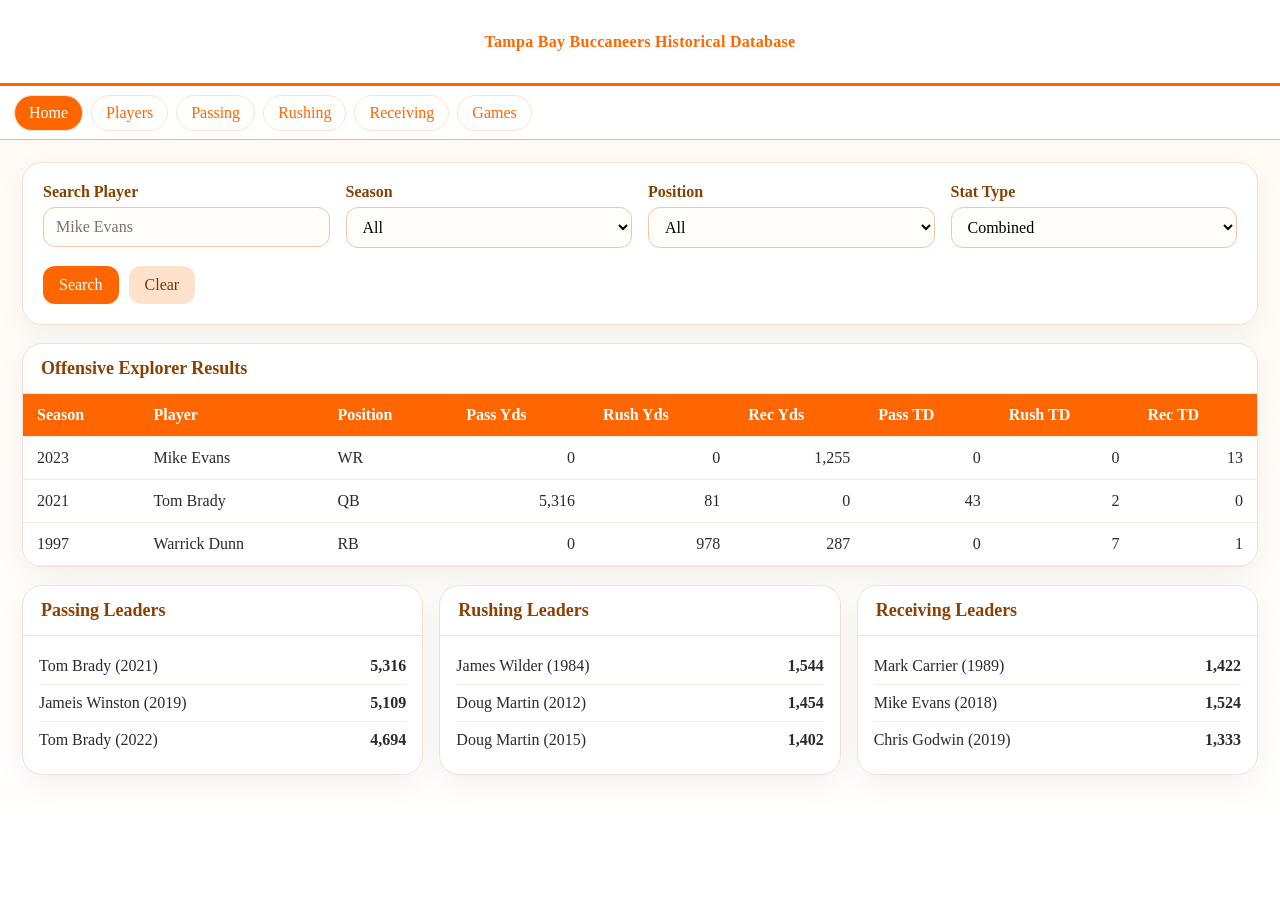
==== site/index.html @ 3ea25da4 "Create index.html" ====
<!DOCTYPE html>
<html lang="en">
<head>
  <meta charset="UTF-8" />
  <meta name="viewport" content="width=device-width, initial-scale=1.0" />
  <title>Tampa Bay Buccaneers Historical Database</title>
  <style>
    :root {
      --cream: #fffaf2;
      --orange: #ff6600;
      --orange-soft: #ffe2cc;
      --text: #2b2b2b;
      --line: #f0b48a;
      --white: #ffffff;
    }

    * { box-sizing: border-box; }

    body {
      margin: 0;
      font-family: "Times New Roman", Times, serif;
      font-size: 16px;
      color: var(--text);
      background: linear-gradient(180deg, var(--cream) 0%, var(--white) 100%);
    }

    .app-shell {
      min-height: 100vh;
      display: grid;
      grid-template-rows: 86px 54px 1fr;
    }

    .banner {
      display: flex;
      align-items: center;
      justify-content: center;
      background: var(--white);
      border-bottom: 3px solid var(--orange);
      letter-spacing: 0.3px;
      text-align: center;
      padding: 0 20px;
    }

    .banner h1 {
      margin: 0;
      color: var(--orange);
      font-size: 16px;
      font-weight: 700;
    }

    .nav {
      display: flex;
      align-items: center;
      gap: 8px;
      padding: 8px 14px;
      background: var(--white);
      border-bottom: 1px solid var(--line);
      overflow-x: auto;
    }

    .nav button {
      border: 1px solid var(--orange-soft);
      background: var(--white);
      color: var(--orange);
      padding: 8px 14px;
      border-radius: 999px;
      font: inherit;
      cursor: pointer;
      white-space: nowrap;
    }

    .nav button.active,
    .nav button:hover {
      background: var(--orange);
      color: var(--white);
    }

    .workspace {
      padding: 22px;
      max-width: 1400px;
      width: 100%;
      margin: 0 auto;
    }

    .page {
      display: none;
    }

    .page.active {
      display: block;
    }

    .search-card,
    .leaders-card,
    .results-card {
      background: var(--white);
      border: 1px solid #f2e1d2;
      border-radius: 20px;
      box-shadow: 0 10px 30px rgba(0,0,0,0.05);
    }

    .search-card {
      padding: 20px;
      margin-bottom: 18px;
    }

    .search-grid {
      display: grid;
      grid-template-columns: repeat(4, minmax(180px, 1fr));
      gap: 16px;
    }

    .field {
      display: flex;
      flex-direction: column;
      gap: 6px;
    }

    .field label {
      font-weight: 700;
      color: #864100;
    }

    .field input,
    .field select {
      width: 100%;
      padding: 10px 12px;
      border: 1px solid #ecc7aa;
      border-radius: 12px;
      font: inherit;
      background: #fffdf9;
    }

    .actions {
      display: flex;
      gap: 10px;
      margin-top: 18px;
    }

    .actions button {
      border: none;
      border-radius: 12px;
      padding: 10px 16px;
      font: inherit;
      cursor: pointer;
    }

    .btn-primary {
      background: var(--orange);
      color: var(--white);
    }

    .btn-secondary {
      background: var(--orange-soft);
      color: #7a3400;
    }

    .results-card {
      overflow: hidden;
      margin-bottom: 18px;
    }

    .section-title {
      margin: 0;
      padding: 14px 18px;
      border-bottom: 1px solid #f4e4d7;
      color: #8d3f00;
      font-size: 18px;
    }

    .table-wrap {
      overflow: auto;
    }

    table {
      width: 100%;
      border-collapse: collapse;
      background: var(--white);
    }

    th,
    td {
      padding: 12px 14px;
      border-bottom: 1px solid #f5e9df;
      text-align: left;
    }

    th {
      background: var(--orange);
      color: var(--white);
      position: sticky;
      top: 0;
    }

    td.num {
      text-align: right;
      font-variant-numeric: tabular-nums;
    }

    .leaders-grid {
      display: grid;
      grid-template-columns: repeat(3, 1fr);
      gap: 16px;
    }

    .leaders-card {
      overflow: hidden;
    }

    .leaders-card ul {
      list-style: none;
      margin: 0;
      padding: 12px 16px 16px;
    }

    .leaders-card li {
      display: flex;
      justify-content: space-between;
      gap: 10px;
      padding: 9px 0;
      border-bottom: 1px solid #f7ece4;
    }

    .leaders-card li:last-child {
      border-bottom: none;
    }

    .muted {
      color: #8c735d;
    }

    @media (max-width: 980px) {
      .search-grid,
      .leaders-grid {
        grid-template-columns: 1fr 1fr;
      }
    }

    @media (max-width: 640px) {
      .search-grid,
      .leaders-grid {
        grid-template-columns: 1fr;
      }
    }
  </style>
</head>
<body>
  <div class="app-shell">
    <header class="banner">
      <h1>Tampa Bay Buccaneers Historical Database</h1>
    </header>

    <nav class="nav">
      <button class="active" data-page="home">Home</button>
      <button data-page="players">Players</button>
      <button data-page="passing">Passing</button>
      <button data-page="rushing">Rushing</button>
      <button data-page="receiving">Receiving</button>
      <button data-page="games">Games</button>
    </nav>

    <main class="workspace">
      <section id="home" class="page active">
        <div class="search-card">
          <div class="search-grid">
            <div class="field">
              <label for="playerSearch">Search Player</label>
              <input id="playerSearch" type="text" placeholder="Mike Evans" />
            </div>
            <div class="field">
              <label for="seasonSelect">Season</label>
              <select id="seasonSelect">
                <option>All</option>
                <option>2025</option>
                <option>2024</option>
                <option>2002</option>
                <option>1979</option>
              </select>
            </div>
            <div class="field">
              <label for="positionSelect">Position</label>
              <select id="positionSelect">
                <option>All</option>
                <option>QB</option>
                <option>RB</option>
                <option>WR</option>
                <option>TE</option>
              </select>
            </div>
            <div class="field">
              <label for="statTypeSelect">Stat Type</label>
              <select id="statTypeSelect">
                <option>Combined</option>
                <option>Passing</option>
                <option>Rushing</option>
                <option>Receiving</option>
              </select>
            </div>
          </div>
          <div class="actions">
            <button class="btn-primary" id="searchBtn">Search</button>
            <button class="btn-secondary" id="clearBtn">Clear</button>
          </div>
        </div>

        <div class="results-card">
          <h2 class="section-title">Offensive Explorer Results</h2>
          <div class="table-wrap">
            <table>
              <thead>
                <tr>
                  <th>Season</th>
                  <th>Player</th>
                  <th>Position</th>
                  <th>Pass Yds</th>
                  <th>Rush Yds</th>
                  <th>Rec Yds</th>
                  <th>Pass TD</th>
                  <th>Rush TD</th>
                  <th>Rec TD</th>
                </tr>
              </thead>
              <tbody id="resultsBody">
                <tr>
                  <td>2023</td>
                  <td>Mike Evans</td>
                  <td>WR</td>
                  <td class="num">0</td>
                  <td class="num">0</td>
                  <td class="num">1,255</td>
                  <td class="num">0</td>
                  <td class="num">0</td>
                  <td class="num">13</td>
                </tr>
                <tr>
                  <td>2021</td>
                  <td>Tom Brady</td>
                  <td>QB</td>
                  <td class="num">5,316</td>
                  <td class="num">81</td>
                  <td class="num">0</td>
                  <td class="num">43</td>
                  <td class="num">2</td>
                  <td class="num">0</td>
                </tr>
                <tr>
                  <td>1997</td>
                  <td>Warrick Dunn</td>
                  <td>RB</td>
                  <td class="num">0</td>
                  <td class="num">978</td>
                  <td class="num">287</td>
                  <td class="num">0</td>
                  <td class="num">7</td>
                  <td class="num">1</td>
                </tr>
              </tbody>
            </table>
          </div>
        </div>

        <div class="leaders-grid">
          <div class="leaders-card">
            <h2 class="section-title">Passing Leaders</h2>
            <ul>
              <li><span>Tom Brady (2021)</span><strong>5,316</strong></li>
              <li><span>Jameis Winston (2019)</span><strong>5,109</strong></li>
              <li><span>Tom Brady (2022)</span><strong>4,694</strong></li>
            </ul>
          </div>
          <div class="leaders-card">
            <h2 class="section-title">Rushing Leaders</h2>
            <ul>
              <li><span>James Wilder (1984)</span><strong>1,544</strong></li>
              <li><span>Doug Martin (2012)</span><strong>1,454</strong></li>
              <li><span>Doug Martin (2015)</span><strong>1,402</strong></li>
            </ul>
          </div>
          <div class="leaders-card">
            <h2 class="section-title">Receiving Leaders</h2>
            <ul>
              <li><span>Mark Carrier (1989)</span><strong>1,422</strong></li>
              <li><span>Mike Evans (2018)</span><strong>1,524</strong></li>
              <li><span>Chris Godwin (2019)</span><strong>1,333</strong></li>
            </ul>
          </div>
        </div>
      </section>

      <section id="players" class="page">
        <div class="results-card">
          <h2 class="section-title">Players</h2>
          <div style="padding:16px" class="muted">Player search grid goes here next.</div>
        </div>
      </section>

      <section id="passing" class="page">
        <div class="results-card">
          <h2 class="section-title">Passing</h2>
          <div style="padding:16px" class="muted">Passing leaders grid goes here next.</div>
        </div>
      </section>

      <section id="rushing" class="page">
        <div class="results-card">
          <h2 class="section-title">Rushing</h2>
          <div style="padding:16px" class="muted">Rushing leaders grid goes here next.</div>
        </div>
      </section>

      <section id="receiving" class="page">
        <div class="results-card">
          <h2 class="section-title">Receiving</h2>
          <div style="padding:16px" class="muted">Receiving leaders grid goes here next.</div>
        </div>
      </section>

      <section id="games" class="page">
        <div class="results-card">
          <h2 class="section-title">Games</h2>
          <div style="padding:16px" class="muted">Game search grid goes here next.</div>
        </div>
      </section>
    </main>
  </div>

  <script>
    const navButtons = document.querySelectorAll('.nav button');
    const pages = document.querySelectorAll('.page');

    navButtons.forEach(btn => {
      btn.addEventListener('click', () => {
        navButtons.forEach(b => b.classList.remove('active'));
        pages.forEach(p => p.classList.remove('active'));
        btn.classList.add('active');
        document.getElementById(btn.dataset.page).classList.add('active');
      });
    });

    document.getElementById('clearBtn').addEventListener('click', () => {
      document.getElementById('playerSearch').value = '';
      document.getElementById('seasonSelect').selectedIndex = 0;
      document.getElementById('positionSelect').selectedIndex = 0;
      document.getElementById('statTypeSelect').selectedIndex = 0;
    });
  </script>
</body>
</html>
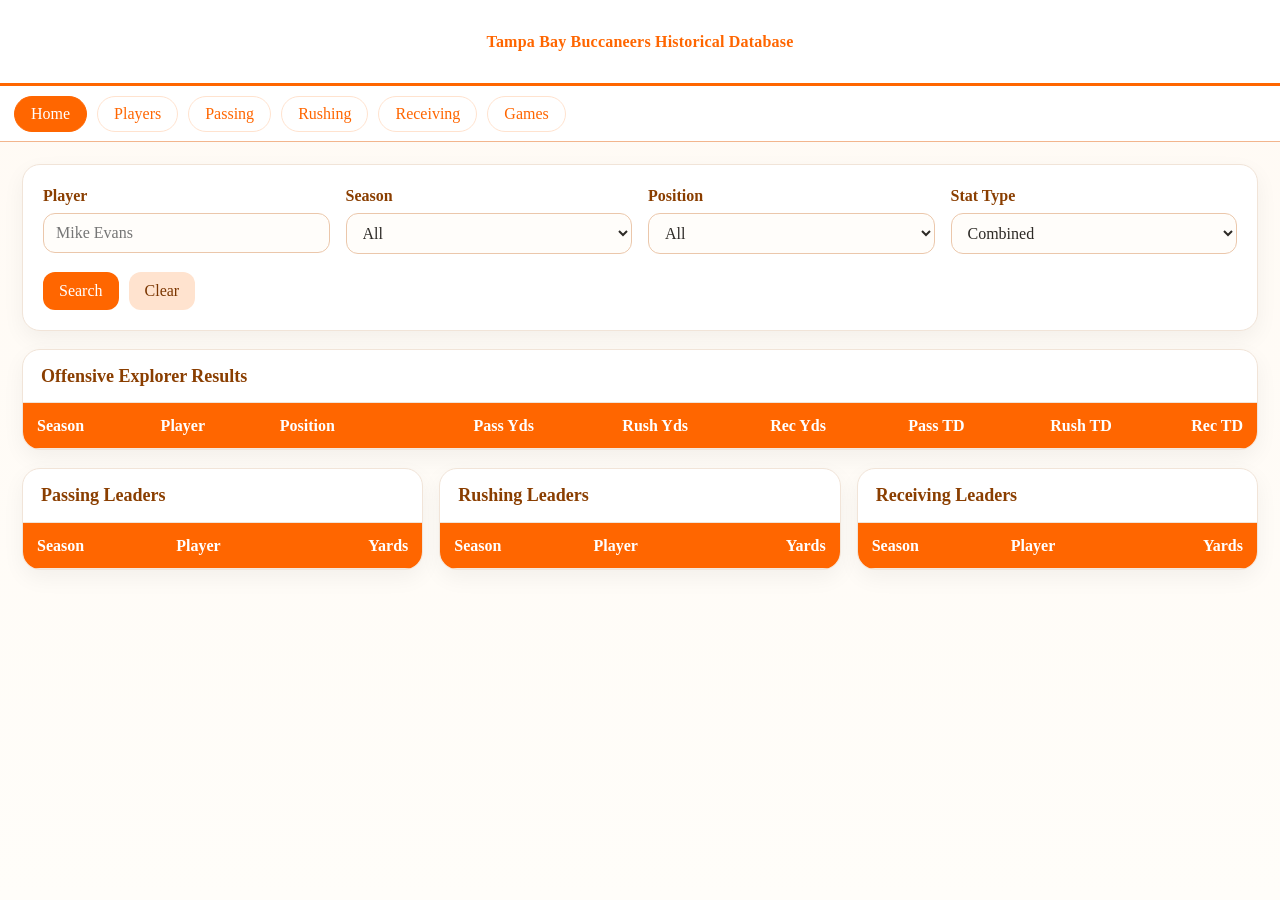
==== commit 0aab7f8b: "Update index.html" ====
--- a/site/index.html
+++ b/site/index.html
@@ -1,448 +1,244 @@
+<!--
+===============================================================
+FILE: index.html
+PROJECT: Buccaneers Historical Database UI
+
+FILE STATUS
+-----------
+New foundational UI page
+
+CREATED
+-------
+2026-03-14
+
+ROWCOUNT
+--------
+191
+
+PURPOSE
+-------
+Primary interface for exploring Tampa Bay Buccaneers
+historical offensive statistics.
+
+This page connects to:
+
+styles.css  → visual layout
+app.js      → UI behavior and data rendering
+
+FUNCTIONAL SECTIONS
+-------------------
+1. Banner
+2. Navigation Tabs
+3. Offensive Explorer Search Panel
+4. Offensive Results Grid
+5. Passing Leaders
+6. Rushing Leaders
+7. Receiving Leaders
+
+NOTES
+-----
+IDs in this page are required by app.js.
+
+Future pages will include:
+• Defensive Explorer
+• Game Explorer
+• Player Detail Pages
+===============================================================
+-->
+
 <!DOCTYPE html>
 <html lang="en">
+
 <head>
-  <meta charset="UTF-8" />
-  <meta name="viewport" content="width=device-width, initial-scale=1.0" />
-  <title>Tampa Bay Buccaneers Historical Database</title>
-  <style>
-    :root {
-      --cream: #fffaf2;
-      --orange: #ff6600;
-      --orange-soft: #ffe2cc;
-      --text: #2b2b2b;
-      --line: #f0b48a;
-      --white: #ffffff;
-    }
-
-    * { box-sizing: border-box; }
-
-    body {
-      margin: 0;
-      font-family: "Times New Roman", Times, serif;
-      font-size: 16px;
-      color: var(--text);
-      background: linear-gradient(180deg, var(--cream) 0%, var(--white) 100%);
-    }
-
-    .app-shell {
-      min-height: 100vh;
-      display: grid;
-      grid-template-rows: 86px 54px 1fr;
-    }
-
-    .banner {
-      display: flex;
-      align-items: center;
-      justify-content: center;
-      background: var(--white);
-      border-bottom: 3px solid var(--orange);
-      letter-spacing: 0.3px;
-      text-align: center;
-      padding: 0 20px;
-    }
-
-    .banner h1 {
-      margin: 0;
-      color: var(--orange);
-      font-size: 16px;
-      font-weight: 700;
-    }
-
-    .nav {
-      display: flex;
-      align-items: center;
-      gap: 8px;
-      padding: 8px 14px;
-      background: var(--white);
-      border-bottom: 1px solid var(--line);
-      overflow-x: auto;
-    }
-
-    .nav button {
-      border: 1px solid var(--orange-soft);
-      background: var(--white);
-      color: var(--orange);
-      padding: 8px 14px;
-      border-radius: 999px;
-      font: inherit;
-      cursor: pointer;
-      white-space: nowrap;
-    }
-
-    .nav button.active,
-    .nav button:hover {
-      background: var(--orange);
-      color: var(--white);
-    }
-
-    .workspace {
-      padding: 22px;
-      max-width: 1400px;
-      width: 100%;
-      margin: 0 auto;
-    }
-
-    .page {
-      display: none;
-    }
-
-    .page.active {
-      display: block;
-    }
-
-    .search-card,
-    .leaders-card,
-    .results-card {
-      background: var(--white);
-      border: 1px solid #f2e1d2;
-      border-radius: 20px;
-      box-shadow: 0 10px 30px rgba(0,0,0,0.05);
-    }
-
-    .search-card {
-      padding: 20px;
-      margin-bottom: 18px;
-    }
-
-    .search-grid {
-      display: grid;
-      grid-template-columns: repeat(4, minmax(180px, 1fr));
-      gap: 16px;
-    }
-
-    .field {
-      display: flex;
-      flex-direction: column;
-      gap: 6px;
-    }
-
-    .field label {
-      font-weight: 700;
-      color: #864100;
-    }
-
-    .field input,
-    .field select {
-      width: 100%;
-      padding: 10px 12px;
-      border: 1px solid #ecc7aa;
-      border-radius: 12px;
-      font: inherit;
-      background: #fffdf9;
-    }
-
-    .actions {
-      display: flex;
-      gap: 10px;
-      margin-top: 18px;
-    }
-
-    .actions button {
-      border: none;
-      border-radius: 12px;
-      padding: 10px 16px;
-      font: inherit;
-      cursor: pointer;
-    }
-
-    .btn-primary {
-      background: var(--orange);
-      color: var(--white);
-    }
-
-    .btn-secondary {
-      background: var(--orange-soft);
-      color: #7a3400;
-    }
-
-    .results-card {
-      overflow: hidden;
-      margin-bottom: 18px;
-    }
-
-    .section-title {
-      margin: 0;
-      padding: 14px 18px;
-      border-bottom: 1px solid #f4e4d7;
-      color: #8d3f00;
-      font-size: 18px;
-    }
-
-    .table-wrap {
-      overflow: auto;
-    }
-
-    table {
-      width: 100%;
-      border-collapse: collapse;
-      background: var(--white);
-    }
-
-    th,
-    td {
-      padding: 12px 14px;
-      border-bottom: 1px solid #f5e9df;
-      text-align: left;
-    }
-
-    th {
-      background: var(--orange);
-      color: var(--white);
-      position: sticky;
-      top: 0;
-    }
-
-    td.num {
-      text-align: right;
-      font-variant-numeric: tabular-nums;
-    }
-
-    .leaders-grid {
-      display: grid;
-      grid-template-columns: repeat(3, 1fr);
-      gap: 16px;
-    }
-
-    .leaders-card {
-      overflow: hidden;
-    }
-
-    .leaders-card ul {
-      list-style: none;
-      margin: 0;
-      padding: 12px 16px 16px;
-    }
-
-    .leaders-card li {
-      display: flex;
-      justify-content: space-between;
-      gap: 10px;
-      padding: 9px 0;
-      border-bottom: 1px solid #f7ece4;
-    }
-
-    .leaders-card li:last-child {
-      border-bottom: none;
-    }
-
-    .muted {
-      color: #8c735d;
-    }
-
-    @media (max-width: 980px) {
-      .search-grid,
-      .leaders-grid {
-        grid-template-columns: 1fr 1fr;
-      }
-    }
-
-    @media (max-width: 640px) {
-      .search-grid,
-      .leaders-grid {
-        grid-template-columns: 1fr;
-      }
-    }
-  </style>
+
+<meta charset="UTF-8">
+<meta name="viewport" content="width=device-width, initial-scale=1.0">
+
+<title>Tampa Bay Buccaneers Historical Database</title>
+
+<link rel="stylesheet" href="styles.css">
+
 </head>
+
 <body>
-  <div class="app-shell">
-    <header class="banner">
-      <h1>Tampa Bay Buccaneers Historical Database</h1>
-    </header>
-
-    <nav class="nav">
-      <button class="active" data-page="home">Home</button>
-      <button data-page="players">Players</button>
-      <button data-page="passing">Passing</button>
-      <button data-page="rushing">Rushing</button>
-      <button data-page="receiving">Receiving</button>
-      <button data-page="games">Games</button>
-    </nav>
-
-    <main class="workspace">
-      <section id="home" class="page active">
-        <div class="search-card">
-          <div class="search-grid">
-            <div class="field">
-              <label for="playerSearch">Search Player</label>
-              <input id="playerSearch" type="text" placeholder="Mike Evans" />
-            </div>
-            <div class="field">
-              <label for="seasonSelect">Season</label>
-              <select id="seasonSelect">
-                <option>All</option>
-                <option>2025</option>
-                <option>2024</option>
-                <option>2002</option>
-                <option>1979</option>
-              </select>
-            </div>
-            <div class="field">
-              <label for="positionSelect">Position</label>
-              <select id="positionSelect">
-                <option>All</option>
-                <option>QB</option>
-                <option>RB</option>
-                <option>WR</option>
-                <option>TE</option>
-              </select>
-            </div>
-            <div class="field">
-              <label for="statTypeSelect">Stat Type</label>
-              <select id="statTypeSelect">
-                <option>Combined</option>
-                <option>Passing</option>
-                <option>Rushing</option>
-                <option>Receiving</option>
-              </select>
-            </div>
-          </div>
-          <div class="actions">
-            <button class="btn-primary" id="searchBtn">Search</button>
-            <button class="btn-secondary" id="clearBtn">Clear</button>
-          </div>
-        </div>
-
-        <div class="results-card">
-          <h2 class="section-title">Offensive Explorer Results</h2>
-          <div class="table-wrap">
-            <table>
-              <thead>
-                <tr>
-                  <th>Season</th>
-                  <th>Player</th>
-                  <th>Position</th>
-                  <th>Pass Yds</th>
-                  <th>Rush Yds</th>
-                  <th>Rec Yds</th>
-                  <th>Pass TD</th>
-                  <th>Rush TD</th>
-                  <th>Rec TD</th>
-                </tr>
-              </thead>
-              <tbody id="resultsBody">
-                <tr>
-                  <td>2023</td>
-                  <td>Mike Evans</td>
-                  <td>WR</td>
-                  <td class="num">0</td>
-                  <td class="num">0</td>
-                  <td class="num">1,255</td>
-                  <td class="num">0</td>
-                  <td class="num">0</td>
-                  <td class="num">13</td>
-                </tr>
-                <tr>
-                  <td>2021</td>
-                  <td>Tom Brady</td>
-                  <td>QB</td>
-                  <td class="num">5,316</td>
-                  <td class="num">81</td>
-                  <td class="num">0</td>
-                  <td class="num">43</td>
-                  <td class="num">2</td>
-                  <td class="num">0</td>
-                </tr>
-                <tr>
-                  <td>1997</td>
-                  <td>Warrick Dunn</td>
-                  <td>RB</td>
-                  <td class="num">0</td>
-                  <td class="num">978</td>
-                  <td class="num">287</td>
-                  <td class="num">0</td>
-                  <td class="num">7</td>
-                  <td class="num">1</td>
-                </tr>
-              </tbody>
-            </table>
-          </div>
-        </div>
-
-        <div class="leaders-grid">
-          <div class="leaders-card">
-            <h2 class="section-title">Passing Leaders</h2>
-            <ul>
-              <li><span>Tom Brady (2021)</span><strong>5,316</strong></li>
-              <li><span>Jameis Winston (2019)</span><strong>5,109</strong></li>
-              <li><span>Tom Brady (2022)</span><strong>4,694</strong></li>
-            </ul>
-          </div>
-          <div class="leaders-card">
-            <h2 class="section-title">Rushing Leaders</h2>
-            <ul>
-              <li><span>James Wilder (1984)</span><strong>1,544</strong></li>
-              <li><span>Doug Martin (2012)</span><strong>1,454</strong></li>
-              <li><span>Doug Martin (2015)</span><strong>1,402</strong></li>
-            </ul>
-          </div>
-          <div class="leaders-card">
-            <h2 class="section-title">Receiving Leaders</h2>
-            <ul>
-              <li><span>Mark Carrier (1989)</span><strong>1,422</strong></li>
-              <li><span>Mike Evans (2018)</span><strong>1,524</strong></li>
-              <li><span>Chris Godwin (2019)</span><strong>1,333</strong></li>
-            </ul>
-          </div>
-        </div>
-      </section>
-
-      <section id="players" class="page">
-        <div class="results-card">
-          <h2 class="section-title">Players</h2>
-          <div style="padding:16px" class="muted">Player search grid goes here next.</div>
-        </div>
-      </section>
-
-      <section id="passing" class="page">
-        <div class="results-card">
-          <h2 class="section-title">Passing</h2>
-          <div style="padding:16px" class="muted">Passing leaders grid goes here next.</div>
-        </div>
-      </section>
-
-      <section id="rushing" class="page">
-        <div class="results-card">
-          <h2 class="section-title">Rushing</h2>
-          <div style="padding:16px" class="muted">Rushing leaders grid goes here next.</div>
-        </div>
-      </section>
-
-      <section id="receiving" class="page">
-        <div class="results-card">
-          <h2 class="section-title">Receiving</h2>
-          <div style="padding:16px" class="muted">Receiving leaders grid goes here next.</div>
-        </div>
-      </section>
-
-      <section id="games" class="page">
-        <div class="results-card">
-          <h2 class="section-title">Games</h2>
-          <div style="padding:16px" class="muted">Game search grid goes here next.</div>
-        </div>
-      </section>
-    </main>
-  </div>
-
-  <script>
-    const navButtons = document.querySelectorAll('.nav button');
-    const pages = document.querySelectorAll('.page');
-
-    navButtons.forEach(btn => {
-      btn.addEventListener('click', () => {
-        navButtons.forEach(b => b.classList.remove('active'));
-        pages.forEach(p => p.classList.remove('active'));
-        btn.classList.add('active');
-        document.getElementById(btn.dataset.page).classList.add('active');
-      });
-    });
-
-    document.getElementById('clearBtn').addEventListener('click', () => {
-      document.getElementById('playerSearch').value = '';
-      document.getElementById('seasonSelect').selectedIndex = 0;
-      document.getElementById('positionSelect').selectedIndex = 0;
-      document.getElementById('statTypeSelect').selectedIndex = 0;
-    });
-  </script>
+
+<div class="app-shell">
+
+<header class="banner">
+<h1>Tampa Bay Buccaneers Historical Database</h1>
+</header>
+
+<nav class="nav">
+
+<button class="nav-btn active" data-page="home">Home</button>
+<button class="nav-btn" data-page="players">Players</button>
+<button class="nav-btn" data-page="passing">Passing</button>
+<button class="nav-btn" data-page="rushing">Rushing</button>
+<button class="nav-btn" data-page="receiving">Receiving</button>
+<button class="nav-btn" data-page="games">Games</button>
+
+</nav>
+
+<main class="workspace">
+
+<section id="home" class="page active">
+
+<div class="card search-card">
+
+<div class="search-grid">
+
+<div class="field">
+<label>Player</label>
+<input id="playerSearch" type="text" placeholder="Mike Evans">
+</div>
+
+<div class="field">
+<label>Season</label>
+<select id="seasonFilter">
+<option value="All">All</option>
+</select>
+</div>
+
+<div class="field">
+<label>Position</label>
+<select id="positionFilter">
+<option value="All">All</option>
+<option value="QB">QB</option>
+<option value="RB">RB</option>
+<option value="WR">WR</option>
+<option value="TE">TE</option>
+</select>
+</div>
+
+<div class="field">
+<label>Stat Type</label>
+<select id="statTypeFilter">
+<option value="Combined">Combined</option>
+<option value="Passing">Passing</option>
+<option value="Rushing">Rushing</option>
+<option value="Receiving">Receiving</option>
+</select>
+</div>
+
+</div>
+
+<div class="actions">
+
+<button id="searchBtn" class="btn btn-primary">Search</button>
+<button id="clearBtn" class="btn btn-secondary">Clear</button>
+
+</div>
+
+</div>
+
+<div class="card">
+
+<h2 class="section-title">Offensive Explorer Results</h2>
+
+<div class="table-wrap">
+
+<table>
+
+<thead>
+
+<tr>
+
+<th>Season</th>
+<th>Player</th>
+<th>Position</th>
+
+<th class="num">Pass Yds</th>
+<th class="num">Rush Yds</th>
+<th class="num">Rec Yds</th>
+
+<th class="num">Pass TD</th>
+<th class="num">Rush TD</th>
+<th class="num">Rec TD</th>
+
+</tr>
+
+</thead>
+
+<tbody id="resultsBody">
+</tbody>
+
+</table>
+
+</div>
+
+</div>
+
+<div class="leaders-grid">
+
+<div class="card">
+
+<h2 class="section-title">Passing Leaders</h2>
+
+<table>
+
+<thead>
+<tr>
+<th>Season</th>
+<th>Player</th>
+<th class="num">Yards</th>
+</tr>
+</thead>
+
+<tbody id="passingLeadersBody"></tbody>
+
+</table>
+
+</div>
+
+<div class="card">
+
+<h2 class="section-title">Rushing Leaders</h2>
+
+<table>
+
+<thead>
+<tr>
+<th>Season</th>
+<th>Player</th>
+<th class="num">Yards</th>
+</tr>
+</thead>
+
+<tbody id="rushingLeadersBody"></tbody>
+
+</table>
+
+</div>
+
+<div class="card">
+
+<h2 class="section-title">Receiving Leaders</h2>
+
+<table>
+
+<thead>
+<tr>
+<th>Season</th>
+<th>Player</th>
+<th class="num">Yards</th>
+</tr>
+</thead>
+
+<tbody id="receivingLeadersBody"></tbody>
+
+</table>
+
+</div>
+
+</div>
+
+</section>
+
+</main>
+
+</div>
+
+<script src="app.js"></script>
+
 </body>
 </html>
--- a/site/styles.css
+++ b/site/styles.css
@@ -0,0 +1,424 @@
+/*
+===============================================================
+FILE: styles.css
+PROJECT: Buccaneers Historical Database UI
+
+FILE STATUS
+-----------
+New file – no previous version exists
+
+CREATED
+-------
+2026-03-13
+
+CURRENT ROWCOUNT
+----------------
+224
+
+PURPOSE
+-------
+Primary stylesheet for the Buccaneers Historical Database web UI.
+
+Design goals:
+• Clean layout
+• Times New Roman throughout
+• Font size baseline 16px
+• Centered banner on every page
+• Creamsicle orange accents
+• No dark backgrounds
+• Strong table readability for historian/stat views
+
+FUNCTIONAL SECTIONS
+-------------------
+1. Root Theme Variables
+2. Global Resets / Base Page Styling
+3. Application Shell
+4. Banner
+5. Navigation
+6. Workspace / Cards
+7. Search Panel
+8. Buttons
+9. Tables / Grid Styling
+10. Placeholder Sections
+11. Responsive Rules
+
+FUTURE DEVELOPMENT
+------------------
+• Add active tab state based on route/page state
+• Add loading spinner styling
+• Add modal / detail panel styling
+• Add sortable grid header styles
+• Add print-friendly report styling
+
+NOTES
+-----
+This file assumes index.html already contains:
+• a banner section
+• a nav section
+• page sections
+• a results table with tbody id="resultsBody"
+
+===============================================================
+*/
+
+:root {
+  --cream-bg: #fffaf4;
+  --page-bg: #fffdf9;
+  --white: #ffffff;
+
+  --cream-orange: #ff6600;
+  --cream-orange-soft: #ffe3cf;
+  --cream-orange-light: #fff1e6;
+  --cream-orange-line: #f2b58d;
+
+  --text-main: #2d2a26;
+  --text-soft: #6f6256;
+  --text-accent: #8a3e00;
+
+  --border-light: #f1e4d8;
+  --row-line: #f5e9de;
+
+  --shadow-soft: 0 8px 22px rgba(0, 0, 0, 0.05);
+
+  --radius-lg: 18px;
+  --radius-md: 12px;
+  --radius-pill: 999px;
+}
+
+/*===============================================================
+  1. GLOBAL RESET / BASE
+===============================================================*/
+
+*,
+*::before,
+*::after {
+  box-sizing: border-box;
+}
+
+html,
+body {
+  margin: 0;
+  padding: 0;
+}
+
+body {
+  background: linear-gradient(180deg, var(--cream-bg) 0%, var(--page-bg) 100%);
+  color: var(--text-main);
+  font-family: "Times New Roman", Times, serif;
+  font-size: 16px;
+  line-height: 1.35;
+}
+
+/*===============================================================
+  2. APP SHELL
+===============================================================*/
+
+.app-shell {
+  min-height: 100vh;
+  display: grid;
+  grid-template-rows: 86px 56px 1fr;
+}
+
+/*===============================================================
+  3. BANNER
+===============================================================*/
+
+.banner {
+  display: flex;
+  align-items: center;
+  justify-content: center;
+  background: var(--white);
+  border-bottom: 3px solid var(--cream-orange);
+  text-align: center;
+  padding: 0 24px;
+}
+
+.banner h1 {
+  margin: 0;
+  color: var(--cream-orange);
+  font-family: "Times New Roman", Times, serif;
+  font-size: 16px;
+  font-weight: 700;
+  letter-spacing: 0.2px;
+}
+
+/*===============================================================
+  4. NAVIGATION
+===============================================================*/
+
+.nav {
+  display: flex;
+  align-items: center;
+  gap: 10px;
+  padding: 8px 14px;
+  background: var(--white);
+  border-bottom: 1px solid var(--cream-orange-line);
+  overflow-x: auto;
+}
+
+.nav button,
+.nav-btn {
+  appearance: none;
+  border: 1px solid var(--cream-orange-soft);
+  border-radius: var(--radius-pill);
+  background: var(--white);
+  color: var(--cream-orange);
+  padding: 8px 16px;
+  font-family: "Times New Roman", Times, serif;
+  font-size: 16px;
+  cursor: pointer;
+  white-space: nowrap;
+  transition: background-color 0.18s ease, color 0.18s ease, border-color 0.18s ease;
+}
+
+.nav button:hover,
+.nav-btn:hover,
+.nav button.active,
+.nav-btn.active {
+  background: var(--cream-orange);
+  color: var(--white);
+  border-color: var(--cream-orange);
+}
+
+/*===============================================================
+  5. WORKSPACE / PAGE STRUCTURE
+===============================================================*/
+
+.workspace {
+  width: 100%;
+  max-width: 1450px;
+  margin: 0 auto;
+  padding: 22px;
+}
+
+.page {
+  display: none;
+}
+
+.page.active {
+  display: block;
+}
+
+/*===============================================================
+  6. CARD SHELL
+===============================================================*/
+
+.card {
+  background: var(--white);
+  border: 1px solid var(--border-light);
+  border-radius: var(--radius-lg);
+  box-shadow: var(--shadow-soft);
+  overflow: hidden;
+}
+
+.section-title {
+  margin: 0;
+  padding: 14px 18px;
+  font-size: 18px;
+  font-weight: 700;
+  color: var(--text-accent);
+  border-bottom: 1px solid var(--border-light);
+}
+
+/*===============================================================
+  7. SEARCH PANEL
+===============================================================*/
+
+.search-card {
+  padding: 20px;
+  margin-bottom: 18px;
+}
+
+.search-grid {
+  display: grid;
+  grid-template-columns: repeat(4, minmax(180px, 1fr));
+  gap: 16px;
+}
+
+.field {
+  display: flex;
+  flex-direction: column;
+  gap: 6px;
+}
+
+.field label {
+  color: var(--text-accent);
+  font-weight: 700;
+}
+
+.field input,
+.field select {
+  width: 100%;
+  border: 1px solid #ebc7ab;
+  border-radius: var(--radius-md);
+  padding: 10px 12px;
+  background: #fffdfa;
+  color: var(--text-main);
+  font-family: "Times New Roman", Times, serif;
+  font-size: 16px;
+  outline: none;
+}
+
+.field input:focus,
+.field select:focus {
+  border-color: var(--cream-orange);
+  box-shadow: 0 0 0 3px rgba(255, 102, 0, 0.12);
+}
+
+/*===============================================================
+  8. BUTTONS
+===============================================================*/
+
+.actions {
+  display: flex;
+  gap: 10px;
+  margin-top: 18px;
+}
+
+.btn,
+button.btn {
+  border: none;
+  border-radius: var(--radius-md);
+  padding: 10px 16px;
+  font-family: "Times New Roman", Times, serif;
+  font-size: 16px;
+  cursor: pointer;
+}
+
+.btn-primary {
+  background: var(--cream-orange);
+  color: var(--white);
+}
+
+.btn-primary:hover {
+  filter: brightness(0.95);
+}
+
+.btn-secondary {
+  background: var(--cream-orange-soft);
+  color: #7b3600;
+}
+
+.btn-secondary:hover {
+  background: #ffd5b8;
+}
+
+/*===============================================================
+  9. TABLES / RESULT GRIDS
+===============================================================*/
+
+.table-wrap {
+  overflow: auto;
+}
+
+table {
+  width: 100%;
+  border-collapse: collapse;
+  background: var(--white);
+}
+
+th,
+td {
+  padding: 12px 14px;
+  border-bottom: 1px solid var(--row-line);
+  text-align: left;
+  vertical-align: middle;
+}
+
+th {
+  background: var(--cream-orange);
+  color: var(--white);
+  font-weight: 700;
+}
+
+td.num,
+th.num {
+  text-align: right;
+  font-variant-numeric: tabular-nums;
+}
+
+tbody tr:hover {
+  background: var(--cream-orange-light);
+}
+
+/*===============================================================
+  10. LEADERS PANELS
+===============================================================*/
+
+.leaders-grid {
+  margin-top: 18px;
+  display: grid;
+  grid-template-columns: repeat(3, 1fr);
+  gap: 16px;
+}
+
+.small-table th,
+.small-table td {
+  padding-top: 10px;
+  padding-bottom: 10px;
+}
+
+/*===============================================================
+  11. PLACEHOLDER CONTENT
+===============================================================*/
+
+.placeholder-card {
+  padding-bottom: 20px;
+}
+
+.placeholder-card p {
+  margin: 16px 18px 0;
+  color: var(--text-soft);
+}
+
+/*===============================================================
+  12. UTILITY CLASSES
+===============================================================*/
+
+.num {
+  text-align: right;
+  font-variant-numeric: tabular-nums;
+}
+
+.center {
+  text-align: center;
+}
+
+.muted {
+  color: var(--text-soft);
+}
+
+/*===============================================================
+  13. RESPONSIVE RULES
+===============================================================*/
+
+@media (max-width: 1050px) {
+  .search-grid {
+    grid-template-columns: repeat(2, minmax(180px, 1fr));
+  }
+
+  .leaders-grid {
+    grid-template-columns: 1fr;
+  }
+}
+
+@media (max-width: 640px) {
+  .workspace {
+    padding: 14px;
+  }
+
+  .search-grid {
+    grid-template-columns: 1fr;
+  }
+
+  .nav {
+    gap: 8px;
+    padding-left: 10px;
+    padding-right: 10px;
+  }
+
+  .nav button,
+  .nav-btn {
+    padding: 8px 12px;
+  }
+}
